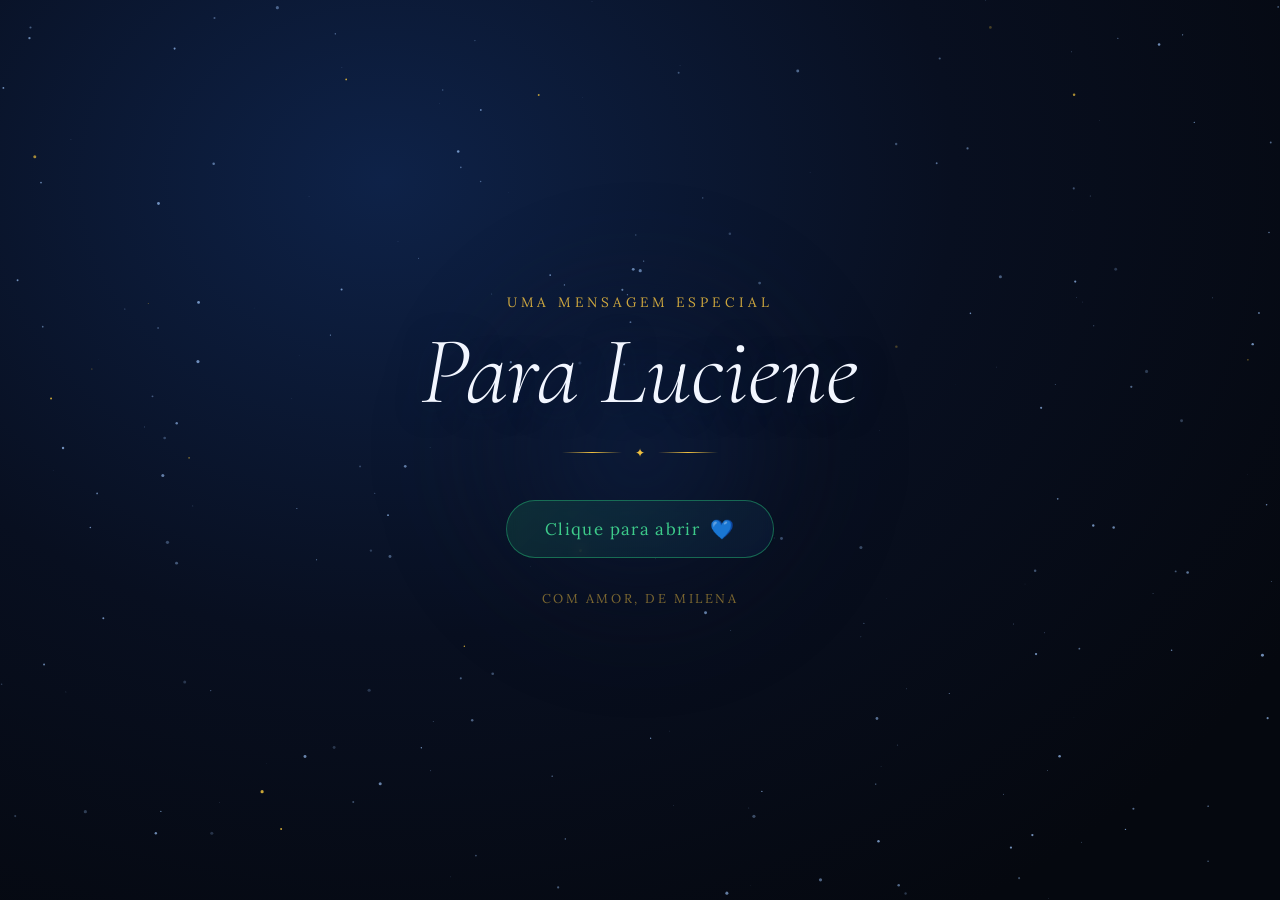
==== index.html @ 17c60ff3 "Add files via upload" ====
<!doctype html>
<html lang="pt-BR">
  <head>
    <meta charset="UTF-8" />
    <meta name="viewport" content="width=device-width, initial-scale=1.0" />
    <title>Para Luciene 💙</title>

    <!-- Google Fonts: Cormorant Garamond (elegante/serifada) + Lora (corpo) + Dancing Script (assinatura) -->
    <link rel="preconnect" href="https://fonts.googleapis.com" />
    <link rel="preconnect" href="https://fonts.gstatic.com" crossorigin />
    <link
      href="https://fonts.googleapis.com/css2?family=Cormorant+Garamond:ital,wght@0,300;0,400;0,600;1,300;1,400&family=Lora:ital,wght@0,400;0,500;1,400&family=Dancing+Script:wght@600;700&display=swap"
      rel="stylesheet"
    />

    <link rel="stylesheet" href="Style.css" />
  </head>
  <body>
    <!-- ==================== TELA INICIAL ==================== -->
    <div id="intro-screen">
      <!-- Canvas das estrelas/partículas -->
      <canvas id="stars-canvas"></canvas>

      <!-- Luz central difusa -->
      <div class="glow-orb"></div>

      <!-- Conteúdo do intro -->
      <div class="intro-content">
        <p class="intro-subtitle">Uma mensagem especial</p>
        <h1 class="intro-title">Para Luciene</h1>
        <div class="intro-divider">
          <span></span><span class="diamond">✦</span><span></span>
        </div>
        <button id="open-btn" onclick="abrirCarta()">
          <span class="btn-text">Clique para abrir</span>
          <span class="btn-icon">💙</span>
        </button>
        <p class="intro-hint">Com amor, de Milena</p>
      </div>
    </div>

    <!-- ==================== CONTEÚDO PRINCIPAL ==================== -->
    <div id="main-content" class="hidden">
      <!-- Canvas de partículas no fundo -->
      <canvas id="particles-canvas"></canvas>

      <!-- Controle de música -->
      <div id="music-control" title="Pausar / Retomar música">
        <span id="music-icon">♪</span>
        <span id="music-label">Música</span>
      </div>

      <!-- ==================== MURAL DE FOTOS ==================== -->
      <!-- ── Coloque "foto1.jpg" e "foto2.jpg" na mesma pasta ── -->
      <section class="mural">
        <div class="mural-inner">
          <div class="mural-card mural-card--left">
            <div class="mural-frame">
              <img
                src="foto1.jpg"
                alt="Luciene - foto 1"
                class="mural-foto"
                onerror="this.parentElement.classList.add('sem-foto')"
              />
              <div class="mural-foto-placeholder">💙</div>
            </div>
            <div class="mural-polaroid-label">Luciene ✦</div>
          </div>

          <div class="mural-centro">
            <div class="mural-ornamento">✦ ✦ ✦</div>
            <h2 class="mural-titulo">Luciene</h2>
            <p class="mural-subtitulo">Uma homenagem especial</p>
            <div class="mural-seta">↓</div>
          </div>

          <div class="mural-card mural-card--right">
            <div class="mural-frame">
              <img
                src="foto2.jpg"
                alt="Luciene - foto 2"
                class="mural-foto"
                onerror="this.parentElement.classList.add('sem-foto')"
              />
              <div class="mural-foto-placeholder">💙</div>
            </div>
            <div class="mural-polaroid-label">com amor 💙</div>
          </div>
        </div>
      </section>

      <!-- ==================== CARTA ==================== -->
      <div class="carta-wrapper">
        <!-- Envelope decorativo topo -->
        <div class="envelope-topo">
          <div class="envelope-lacre">✦</div>
        </div>

        <!-- Papel da carta -->
        <div class="carta-papel">
          <!-- Cabeçalho da carta -->
          <header class="carta-header">
            <div class="header-ornament">✦ ✦ ✦</div>
            <p class="carta-saudacao">Para você, Luciene</p>
            <div class="carta-divider">
              <span></span><span class="diamond-gold">✦</span><span></span>
            </div>
          </header>

          <!-- Corpo da carta -->
          <!-- ── TROQUE o texto abaixo se quiser personalizar ── -->
          <main class="carta-body">
            <p>
              Hoje não é só sobre palavras… é sobre reconhecer a pessoa incrível
              que você é, Luciene.
            </p>

            <p>
              Às vezes, na correria da obra, nos detalhes da campanha, nas
              responsabilidades do dia a dia… talvez você nem perceba o quanto é
              especial e o quanto faz a diferença na vida de todos nós.
            </p>

            <p class="destaque">Mas eu vejo.</p>

            <p>
              Vejo sua dedicação, seu cuidado, sua responsabilidade… vejo o
              quanto você se entrega de verdade àquilo que Deus colocou nas suas
              mãos. E como vice secretária ao seu lado, posso dizer com toda
              certeza: você não é só uma líder… você é uma referência.
            </p>

            <p>
              Você é daquelas pessoas que não apenas fazem, mas fazem
              <em>com amor</em>. Que não apenas lideram, mas cuidam. Que não
              apenas caminham, mas levam outras pessoas junto.
            </p>

            <p>E eu sou muito grata a Deus por ter você na minha vida.</p>

            <p>
              Grata pelos momentos, pelas conversas, pelas risadas… e até pelos
              desafios que enfrentamos juntas. Tudo isso só mostra o quanto sua
              presença é importante.
            </p>

            <p>
              Que Deus continue te fortalecendo, te renovando e te usando cada
              vez mais. Que nunca falte graça, sabedoria e alegria na sua vida,
              na sua casa e no seu ministério.
            </p>

            <p class="destaque-2">Você é muito especial pra mim, de verdade.</p>

            <p>
              E eu tenho certeza… isso é só o começo de tudo que Deus ainda vai
              fazer através da sua vida.
            </p>
          </main>

          <!-- Assinatura -->
          <footer class="carta-footer">
            <div class="footer-divider">
              <span></span><span class="diamond-gold">✦</span><span></span>
            </div>
            <p class="assinatura-texto">Com carinho,</p>
            <!-- ── TROQUE o nome da remetente aqui se necessário ── -->
            <p class="assinatura-nome">Milena</p>
            <p class="assinatura-cargo">Vice Secretária da Campanha</p>
            <div class="footer-coracao">💙</div>
          </footer>
        </div>
        <!-- /carta-papel -->
      </div>
      <!-- /carta-wrapper -->
    </div>
    <!-- /main-content -->

    <!-- ── TROQUE o arquivo de música: coloque "musica.mp3" na mesma pasta ── -->
    <audio id="musica" loop>
      <source src="musica.mp3" type="audio/mpeg" />
    </audio>

    <script src="Script.JS"></script>
  </body>
</html>
---- Style.css ----
/* ============================================================
   HOMENAGEM LUCIENE — style.css
   Design: Noite elegante — azul marinho + preto + branco + verde + amarelo
   Paleta baseada nas cores favoritas da aniversariante
   Fonte: Cormorant Garamond (títulos) + Lora (corpo) + Dancing Script (assinatura)
   ============================================================ */

/* ── VARIÁVEIS ── */
:root {
  /* Backgrounds: preto profundo + azul marinho */
  --preto: #05080f;
  --preto-suave: #090e1a;
  --azul-marinho: #0b1a38;
  --azul-marinho-2: #0e2248;
  --azul-marinho-3: #162d5e;

  /* Acento principal: amarelo quente (destaque de ouro natural) */
  --amarelo: #f0c040;
  --amarelo-claro: #f7d96a;
  --amarelo-brilho: #fdeea0;

  /* Acento secundário: verde esmeralda */
  --verde: #22a86e;
  --verde-claro: #3dcb8a;
  --verde-suave: rgba(34, 168, 110, 0.15);

  /* Acento terciário: vermelho (coração, emoção) */
  --vermelho: #c0392b;
  --vermelho-claro: #e84040;

  /* Texto */
  --branco: #f2f6ff;
  --branco-suave: #d8e4f0;
  --texto-corpo: #b8cce0;

  /* Sombras */
  --sombra-azul: rgba(11, 26, 56, 0.6);
  --sombra-amarelo: rgba(240, 192, 64, 0.3);
  --sombra-verde: rgba(34, 168, 110, 0.25);

  --fonte-titulo: "Cormorant Garamond", Georgia, serif;
  --fonte-corpo: "Lora", Georgia, serif;
  --fonte-assinatura: "Dancing Script", cursive;
}

/* ── RESET & BASE ── */
*,
*::before,
*::after {
  box-sizing: border-box;
  margin: 0;
  padding: 0;
}

html {
  scroll-behavior: smooth;
}

body {
  font-family: var(--fonte-corpo);
  background: var(--preto);
  color: var(--branco);
  min-height: 100vh;
  overflow-x: hidden;
}

/* ══════════════════════════════════════════
   TELA INICIAL (INTRO)
══════════════════════════════════════════ */
#intro-screen {
  position: fixed;
  inset: 0;
  z-index: 100;
  display: flex;
  align-items: center;
  justify-content: center;
  overflow: hidden;
  background: radial-gradient(
    ellipse at 30% 20%,
    #0e2248 0%,
    #080f20 45%,
    #05080f 85%
  );
  transition:
    opacity 0.8s ease,
    transform 0.8s ease;
}

#intro-screen.fadeout {
  opacity: 0;
  transform: scale(1.04);
  pointer-events: none;
}

/* Stars canvas */
#stars-canvas {
  position: absolute;
  inset: 0;
  width: 100%;
  height: 100%;
  pointer-events: none;
}

/* Orb de luz central */
.glow-orb {
  position: absolute;
  width: 420px;
  height: 420px;
  border-radius: 50%;
  background: radial-gradient(
    circle,
    rgba(14, 34, 72, 0.55) 0%,
    rgba(8, 16, 40, 0.2) 50%,
    transparent 70%
  );
  filter: blur(40px);
  animation: orb-pulse 4s ease-in-out infinite;
  pointer-events: none;
}

@keyframes orb-pulse {
  0%,
  100% {
    transform: scale(1);
    opacity: 0.7;
  }
  50% {
    transform: scale(1.15);
    opacity: 1;
  }
}

/* Conteúdo do intro */
.intro-content {
  position: relative;
  z-index: 2;
  text-align: center;
  padding: 2rem;
  animation: intro-rise 1.2s cubic-bezier(0.22, 1, 0.36, 1) both;
}

@keyframes intro-rise {
  from {
    opacity: 0;
    transform: translateY(28px);
  }
  to {
    opacity: 1;
    transform: translateY(0);
  }
}

.intro-subtitle {
  font-family: var(--fonte-corpo);
  font-size: 0.85rem;
  letter-spacing: 0.3em;
  text-transform: uppercase;
  color: var(--amarelo);
  opacity: 0.85;
  margin-bottom: 0.8rem;
}

.intro-title {
  font-family: var(--fonte-titulo);
  font-size: clamp(3.5rem, 10vw, 6rem);
  font-weight: 300;
  font-style: italic;
  color: var(--branco);
  line-height: 1;
  margin-bottom: 1.6rem;
  text-shadow: 0 4px 30px rgba(11, 26, 56, 0.6);
}

.intro-divider {
  display: flex;
  align-items: center;
  justify-content: center;
  gap: 0.8rem;
  margin-bottom: 2.5rem;
}

.intro-divider span:not(.diamond) {
  display: block;
  width: 60px;
  height: 1px;
  background: linear-gradient(
    to right,
    transparent,
    var(--amarelo),
    transparent
  );
}

.diamond {
  color: var(--amarelo);
  font-size: 0.75rem;
  animation: spin-slow 8s linear infinite;
}

@keyframes spin-slow {
  from {
    transform: rotate(0deg);
  }
  to {
    transform: rotate(360deg);
  }
}

/* Botão principal */
#open-btn {
  display: inline-flex;
  align-items: center;
  gap: 0.6rem;
  background: linear-gradient(
    135deg,
    rgba(34, 168, 110, 0.18),
    rgba(14, 34, 72, 0.4)
  );
  border: 1px solid rgba(34, 168, 110, 0.55);
  color: var(--verde-claro);
  font-family: var(--fonte-corpo);
  font-size: 1.05rem;
  letter-spacing: 0.08em;
  padding: 1rem 2.4rem;
  border-radius: 50px;
  cursor: pointer;
  position: relative;
  overflow: hidden;
  transition: all 0.3s ease;
  backdrop-filter: blur(6px);
}

#open-btn::before {
  content: "";
  position: absolute;
  inset: 0;
  background: linear-gradient(
    135deg,
    rgba(34, 168, 110, 0.3),
    rgba(240, 192, 64, 0.1)
  );
  opacity: 0;
  transition: opacity 0.3s ease;
  border-radius: inherit;
}

#open-btn:hover::before {
  opacity: 1;
}
#open-btn:hover {
  transform: translateY(-2px);
  box-shadow: 0 8px 30px rgba(34, 168, 110, 0.3);
  border-color: var(--verde-claro);
  color: var(--amarelo-claro);
}
#open-btn:active {
  transform: translateY(0);
}

.btn-text {
  position: relative;
  z-index: 1;
}
.btn-icon {
  font-size: 1.2rem;
  position: relative;
  z-index: 1;
}

.intro-hint {
  margin-top: 2rem;
  font-size: 0.8rem;
  letter-spacing: 0.2em;
  text-transform: uppercase;
  color: rgba(240, 192, 64, 0.5);
}

/* ══════════════════════════════════════════
   CONTEÚDO PRINCIPAL
══════════════════════════════════════════ */
#main-content {
  position: relative;
  min-height: 100vh;
  background: linear-gradient(
    180deg,
    #05080f 0%,
    #080f20 20%,
    #0b1530 50%,
    #080f20 80%,
    #05080f 100%
  );
  padding: 2rem 1rem 6rem;
}

#main-content.hidden {
  display: none;
}

#main-content.fade-in {
  animation: main-fadein 1.2s cubic-bezier(0.22, 1, 0.36, 1) both;
}

@keyframes main-fadein {
  from {
    opacity: 0;
  }
  to {
    opacity: 1;
  }
}

/* Canvas de partículas */
#particles-canvas {
  position: fixed;
  inset: 0;
  pointer-events: none;
  z-index: 0;
  opacity: 0.5;
}

/* ── Controle de música ── */
#music-control {
  position: fixed;
  top: 1.2rem;
  right: 1.2rem;
  z-index: 50;
  display: flex;
  align-items: center;
  gap: 0.4rem;
  background: rgba(5, 8, 15, 0.8);
  border: 1px solid rgba(34, 168, 110, 0.4);
  color: var(--verde-claro);
  font-family: var(--fonte-corpo);
  font-size: 0.78rem;
  letter-spacing: 0.1em;
  padding: 0.5rem 1rem;
  border-radius: 50px;
  cursor: pointer;
  backdrop-filter: blur(8px);
  transition: all 0.3s ease;
  user-select: none;
}

#music-control:hover {
  background: rgba(34, 168, 110, 0.15);
  border-color: var(--verde-claro);
  color: var(--amarelo-claro);
}

#music-icon {
  font-size: 1rem;
}

/* ── Wrapper da carta ── */
.carta-wrapper {
  position: relative;
  z-index: 1;
  max-width: 700px;
  margin: 0 auto;
  padding: 0 1rem 4rem;
  animation: carta-rise 1.4s 0.3s cubic-bezier(0.22, 1, 0.36, 1) both;
}

@keyframes carta-rise {
  from {
    opacity: 0;
    transform: translateY(40px);
  }
  to {
    opacity: 1;
    transform: translateY(0);
  }
}

/* ── Cabeçalho da carta ── */
.carta-header {
  text-align: center;
  padding: 3rem 1rem 2rem;
}

.header-ornament {
  color: var(--amarelo);
  font-size: 0.7rem;
  letter-spacing: 0.5em;
  margin-bottom: 1.2rem;
  opacity: 0.65;
}

.carta-saudacao {
  font-family: var(--fonte-corpo);
  font-size: 0.82rem;
  letter-spacing: 0.25em;
  text-transform: uppercase;
  color: var(--verde-claro);
  opacity: 0.9;
  margin-bottom: 1.6rem;
}

/* Foto */
.foto-container {
  position: relative;
  display: inline-block;
  margin-bottom: 1.8rem;
  animation: float 6s ease-in-out infinite;
}

@keyframes float {
  0%,
  100% {
    transform: translateY(0px);
  }
  50% {
    transform: translateY(-10px);
  }
}

.foto-ring {
  position: absolute;
  inset: -8px;
  border-radius: 50%;
  border: 1px solid rgba(240, 192, 64, 0.45);
  animation: ring-pulse 3s ease-in-out infinite;
}

@keyframes ring-pulse {
  0%,
  100% {
    opacity: 0.4;
    transform: scale(1);
  }
  50% {
    opacity: 1;
    transform: scale(1.04);
  }
}

.foto-perfil {
  width: 160px;
  height: 160px;
  border-radius: 50%;
  object-fit: cover;
  border: 3px solid var(--amarelo);
  display: block;
  box-shadow:
    0 0 0 6px rgba(240, 192, 64, 0.1),
    0 0 40px rgba(240, 192, 64, 0.2),
    0 20px 60px rgba(0, 0, 0, 0.6);
}

/* Placeholder para quando não há foto */
.foto-placeholder {
  display: none;
  width: 160px;
  height: 160px;
  border-radius: 50%;
  border: 3px solid var(--amarelo);
  background: linear-gradient(
    135deg,
    var(--azul-marinho-2),
    var(--azul-marinho-3)
  );
  align-items: center;
  justify-content: center;
  font-size: 3.5rem;
  box-shadow:
    0 0 40px rgba(240, 192, 64, 0.2),
    0 20px 60px rgba(0, 0, 0, 0.6);
}

/* Nome principal */
.carta-nome {
  font-family: var(--fonte-titulo);
  font-size: clamp(3rem, 10vw, 5rem);
  font-weight: 300;
  font-style: italic;
  color: var(--branco);
  line-height: 1;
  margin-bottom: 1.2rem;
  text-shadow:
    0 4px 30px rgba(240, 192, 64, 0.15),
    0 0 60px rgba(11, 26, 56, 0.4);
}

/* Divisor dourado */
.carta-divider,
.footer-divider {
  display: flex;
  align-items: center;
  justify-content: center;
  gap: 1rem;
  margin: 0.5rem 0;
}

.carta-divider span:not(.diamond-gold),
.footer-divider span:not(.diamond-gold) {
  display: block;
  width: 80px;
  height: 1px;
  background: linear-gradient(
    to right,
    transparent,
    var(--amarelo),
    transparent
  );
}

.diamond-gold {
  color: var(--amarelo);
  font-size: 0.65rem;
  opacity: 0.8;
}

/* ── Corpo da carta ── */
.carta-body {
  padding: 2.5rem 2rem 2rem;
  position: relative;
}

/* Linha decorativa lateral */
.carta-body::before {
  content: "";
  position: absolute;
  left: 0;
  top: 10%;
  bottom: 10%;
  width: 2px;
  background: linear-gradient(
    to bottom,
    transparent,
    var(--verde),
    transparent
  );
  opacity: 0.4;
}

.carta-body p {
  font-family: var(--fonte-corpo);
  font-size: clamp(0.95rem, 2.5vw, 1.05rem);
  line-height: 1.9;
  color: var(--texto-corpo);
  margin-bottom: 1.4rem;
  font-weight: 400;
}

/* Parágrafos de destaque */
.carta-body p.destaque {
  font-family: var(--fonte-titulo);
  font-size: clamp(1.5rem, 5vw, 2.2rem);
  font-style: italic;
  font-weight: 300;
  color: var(--amarelo-claro);
  text-align: center;
  padding: 1.2rem 0;
  margin: 0.8rem 0 1.6rem;
  line-height: 1.3;
}

.carta-body p.destaque-2 {
  font-family: var(--fonte-titulo);
  font-size: clamp(1.2rem, 4vw, 1.7rem);
  font-style: italic;
  font-weight: 300;
  color: var(--verde-claro);
  text-align: center;
  padding: 0.8rem 0;
  margin: 0.5rem 0 1.4rem;
  line-height: 1.4;
}

.carta-body em {
  font-style: italic;
  color: var(--amarelo-claro);
}

/* ── Rodapé / Assinatura ── */
.carta-footer {
  text-align: center;
  padding: 1.5rem 2rem 3rem;
}

.footer-divider {
  margin-bottom: 2rem;
}

.assinatura-texto {
  font-family: var(--fonte-corpo);
  font-size: 0.9rem;
  letter-spacing: 0.15em;
  color: var(--texto-corpo);
  margin-bottom: 0.4rem;
  opacity: 0.8;
}

.assinatura-nome {
  font-family: var(--fonte-assinatura);
  font-size: clamp(2.8rem, 8vw, 4rem);
  color: var(--amarelo-claro);
  line-height: 1.1;
  margin-bottom: 0.5rem;
  text-shadow: 0 2px 20px rgba(240, 192, 64, 0.3);
}

.assinatura-cargo {
  font-family: var(--fonte-corpo);
  font-size: 0.75rem;
  letter-spacing: 0.25em;
  text-transform: uppercase;
  color: var(--verde-claro);
  opacity: 0.7;
  margin-bottom: 2rem;
}

.footer-coracao {
  font-size: 1.6rem;
  animation: heart-beat 2s ease-in-out infinite;
}

@keyframes heart-beat {
  0%,
  100% {
    transform: scale(1);
  }
  15% {
    transform: scale(1.2);
  }
  30% {
    transform: scale(1);
  }
  45% {
    transform: scale(1.1);
  }
}

/* ══════════════════════════════════════════
   RESPONSIVO
══════════════════════════════════════════ */
@media (max-width: 480px) {
  .carta-body {
    padding: 2rem 1.2rem;
  }

  .carta-body::before {
    display: none;
  }

  #music-control {
    top: 0.8rem;
    right: 0.8rem;
    padding: 0.4rem 0.8rem;
    font-size: 0.72rem;
  }
}

@media (min-width: 768px) {
  .carta-body {
    padding: 2.5rem 3rem;
  }
}

/* ══════════════════════════════════════════
   MURAL DE FOTOS
══════════════════════════════════════════ */
.mural {
  position: relative;
  z-index: 1;
  padding: 4rem 1rem 2rem;
  overflow: hidden;
}

.mural-inner {
  max-width: 860px;
  margin: 0 auto;
  display: flex;
  align-items: center;
  justify-content: center;
  gap: 2rem;
}

/* ── Cartão polaroid ── */
.mural-card {
  flex: 0 0 auto;
  display: flex;
  flex-direction: column;
  align-items: center;
  animation: carta-rise 1.4s cubic-bezier(0.22, 1, 0.36, 1) both;
}

.mural-card--left {
  animation-delay: 0.2s;
  transform-origin: bottom right;
}
.mural-card--right {
  animation-delay: 0.5s;
  transform-origin: bottom left;
}

.mural-card--left {
  rotate: -3deg;
}
.mural-card--right {
  rotate: 3deg;
}

.mural-card--left:hover,
.mural-card--right:hover {
  rotate: 0deg;
  z-index: 5;
  transition:
    rotate 0.4s ease,
    scale 0.4s ease;
  scale: 1.05;
}

.mural-frame {
  background: #fff;
  padding: 10px 10px 36px;
  box-shadow:
    0 8px 30px rgba(0, 0, 0, 0.5),
    0 2px 8px rgba(0, 0, 0, 0.3),
    inset 0 0 0 1px rgba(255, 255, 255, 0.08);
  border-radius: 2px;
  position: relative;
  overflow: hidden;
}

.mural-foto {
  display: block;
  width: 200px;
  height: 240px;
  object-fit: cover;
  border-radius: 1px;
}

/* Placeholder quando foto não carrega */
.mural-frame.sem-foto .mural-foto {
  display: none;
}
.mural-frame.sem-foto .mural-foto-placeholder {
  display: flex !important;
  width: 200px;
  height: 240px;
  background: linear-gradient(
    135deg,
    var(--azul-marinho-2),
    var(--azul-marinho-3)
  );
  align-items: center;
  justify-content: center;
  font-size: 3rem;
  border-radius: 1px;
}

.mural-foto-placeholder {
  display: none;
}

/* Legenda estilo polaroid */
.mural-polaroid-label {
  font-family: var(--fonte-assinatura);
  font-size: 1.1rem;
  color: var(--preto-suave);
  margin-top: -24px; /* dentro do padding branco */
  text-align: center;
  position: relative;
  z-index: 2;
  width: 200px;
  padding: 0 4px;
  /* texto fica sobre o fundo branco do polaroid */
}

/* ── Centro do mural ── */
.mural-centro {
  flex: 1;
  text-align: center;
  padding: 0 1rem;
  animation: carta-rise 1s 0.35s cubic-bezier(0.22, 1, 0.36, 1) both;
}

.mural-ornamento {
  color: var(--amarelo);
  font-size: 0.65rem;
  letter-spacing: 0.5em;
  margin-bottom: 1rem;
  opacity: 0.6;
}

.mural-titulo {
  font-family: var(--fonte-titulo);
  font-size: clamp(2.8rem, 7vw, 4.5rem);
  font-weight: 300;
  font-style: italic;
  color: var(--branco);
  line-height: 1;
  margin-bottom: 0.6rem;
  text-shadow: 0 4px 20px rgba(240, 192, 64, 0.15);
}

.mural-subtitulo {
  font-family: var(--fonte-corpo);
  font-size: 0.78rem;
  letter-spacing: 0.25em;
  text-transform: uppercase;
  color: var(--verde-claro);
  opacity: 0.85;
  margin-bottom: 2rem;
}

.mural-seta {
  color: var(--amarelo);
  font-size: 1.4rem;
  opacity: 0.5;
  animation: seta-bounce 2s ease-in-out infinite;
}

@keyframes seta-bounce {
  0%,
  100% {
    transform: translateY(0);
    opacity: 0.5;
  }
  50% {
    transform: translateY(6px);
    opacity: 0.9;
  }
}

/* ── Responsivo do mural ── */
@media (max-width: 600px) {
  .mural-inner {
    flex-direction: column;
    gap: 1.5rem;
  }

  .mural-card--left,
  .mural-card--right {
    rotate: 0deg;
  }

  .mural-foto {
    width: 180px;
    height: 210px;
  }

  .mural-foto-placeholder,
  .mural-frame.sem-foto .mural-foto-placeholder {
    width: 180px;
    height: 210px;
  }

  .mural-polaroid-label {
    width: 180px;
  }

  .mural-centro {
    order: -1;
    padding-bottom: 0;
  }
  .mural-seta {
    display: none;
  }
}

/* ══════════════════════════════════════════
   CARTA — Estilo Papel / Envelope
══════════════════════════════════════════ */

/* Lacre no topo, estilo envelope aberto */
.envelope-topo {
  position: relative;
  max-width: 700px;
  margin: 0 auto;
  height: 48px;
  display: flex;
  align-items: flex-end;
  justify-content: center;
}

.envelope-topo::before,
.envelope-topo::after {
  content: "";
  position: absolute;
  bottom: 0;
  width: 50%;
  height: 100%;
  background: linear-gradient(135deg, #0b1a38 0%, #0e2248 100%);
  border: 1px solid rgba(240, 192, 64, 0.2);
}

.envelope-topo::before {
  left: 0;
  clip-path: polygon(0 100%, 100% 100%, 100% 0);
}

.envelope-topo::after {
  right: 0;
  clip-path: polygon(0 100%, 100% 100%, 0 0);
}

.envelope-lacre {
  position: relative;
  z-index: 2;
  width: 42px;
  height: 42px;
  background: linear-gradient(
    135deg,
    var(--azul-marinho-3),
    var(--azul-marinho-2)
  );
  border: 2px solid var(--amarelo);
  border-radius: 50%;
  display: flex;
  align-items: center;
  justify-content: center;
  color: var(--amarelo);
  font-size: 1rem;
  box-shadow: 0 4px 20px rgba(240, 192, 64, 0.3);
  margin-bottom: -21px; /* sobrepõe o papel */
}

/* Papel da carta */
.carta-papel {
  max-width: 700px;
  margin: 0 auto;
  background: linear-gradient(160deg, #0c1830 0%, #081225 50%, #0a1628 100%);
  border: 1px solid rgba(240, 192, 64, 0.2);
  border-top: none;
  box-shadow:
    0 20px 60px rgba(0, 0, 0, 0.5),
    inset 0 0 80px rgba(11, 26, 56, 0.3),
    0 0 0 1px rgba(255, 255, 255, 0.03);
  padding-bottom: 1rem;
  position: relative;
  overflow: hidden;
}

/* Textura sutil no papel */
.carta-papel::before {
  content: "";
  position: absolute;
  inset: 0;
  background-image: repeating-linear-gradient(
    0deg,
    transparent,
    transparent 28px,
    rgba(240, 192, 64, 0.025) 28px,
    rgba(240, 192, 64, 0.025) 29px
  );
  pointer-events: none;
  z-index: 0;
}

.carta-papel > * {
  position: relative;
  z-index: 1;
}

/* Ajuste: cabeçalho sem foto, só texto */
.carta-header {
  text-align: center;
  padding: 3.5rem 2rem 1.5rem;
}
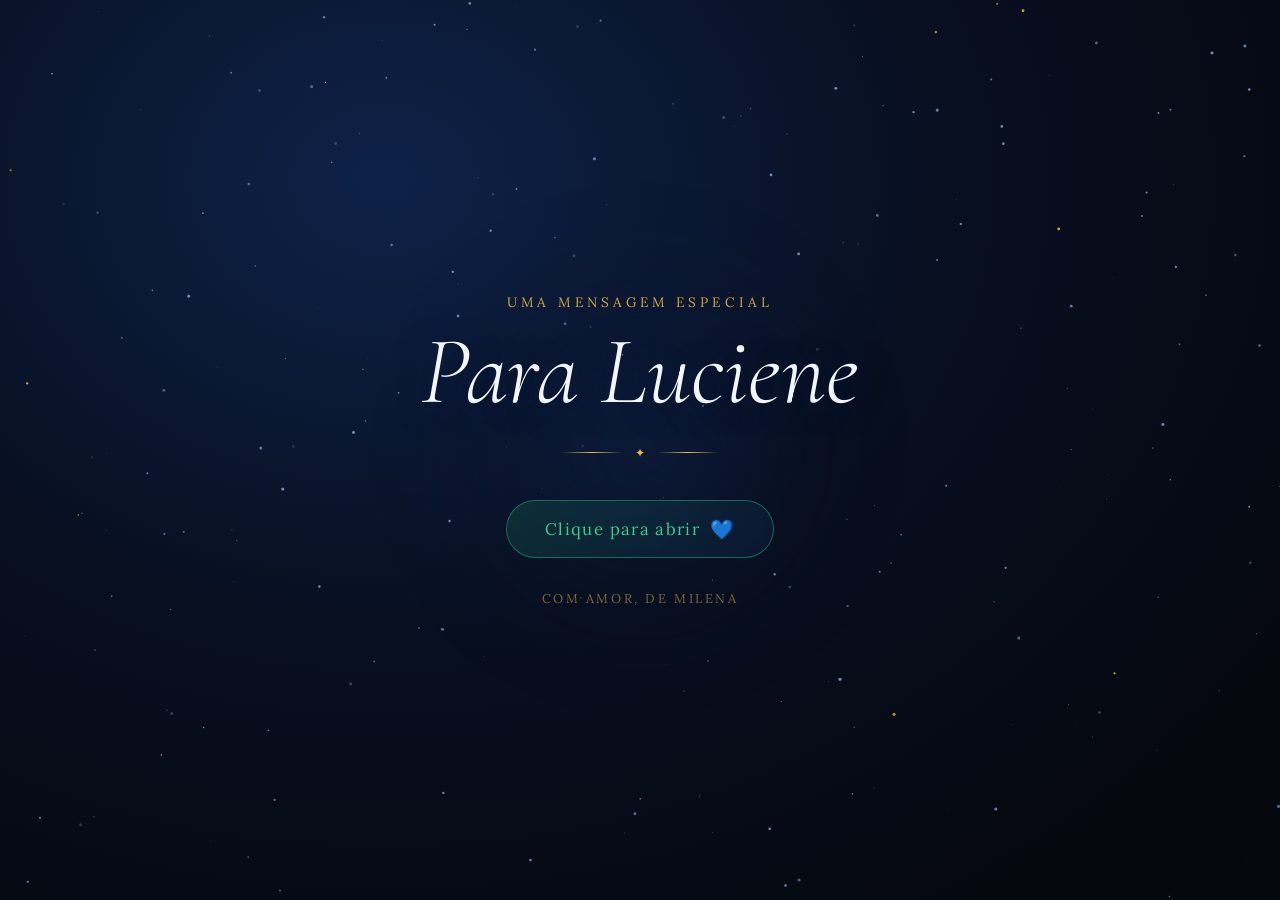
==== commit 13c3aeb8: "Add files via upload" ====
--- a/index.html
+++ b/index.html
@@ -57,7 +57,7 @@
           <div class="mural-card mural-card--left">
             <div class="mural-frame">
               <img
-                src="foto1.jpg"
+                src="foto1.jpeg"
                 alt="Luciene - foto 1"
                 class="mural-foto"
                 onerror="this.parentElement.classList.add('sem-foto')"
@@ -77,7 +77,7 @@
           <div class="mural-card mural-card--right">
             <div class="mural-frame">
               <img
-                src="foto2.jpg"
+                src="foto2.jpeg"
                 alt="Luciene - foto 2"
                 class="mural-foto"
                 onerror="this.parentElement.classList.add('sem-foto')"
@@ -178,7 +178,7 @@
 
     <!-- ── TROQUE o arquivo de música: coloque "musica.mp3" na mesma pasta ── -->
     <audio id="musica" loop>
-      <source src="musica.mp3" type="audio/mpeg" />
+      <source src="musica.mp3.mpeg" type="audio/mpeg" />
     </audio>
 
     <script src="Script.JS"></script>
